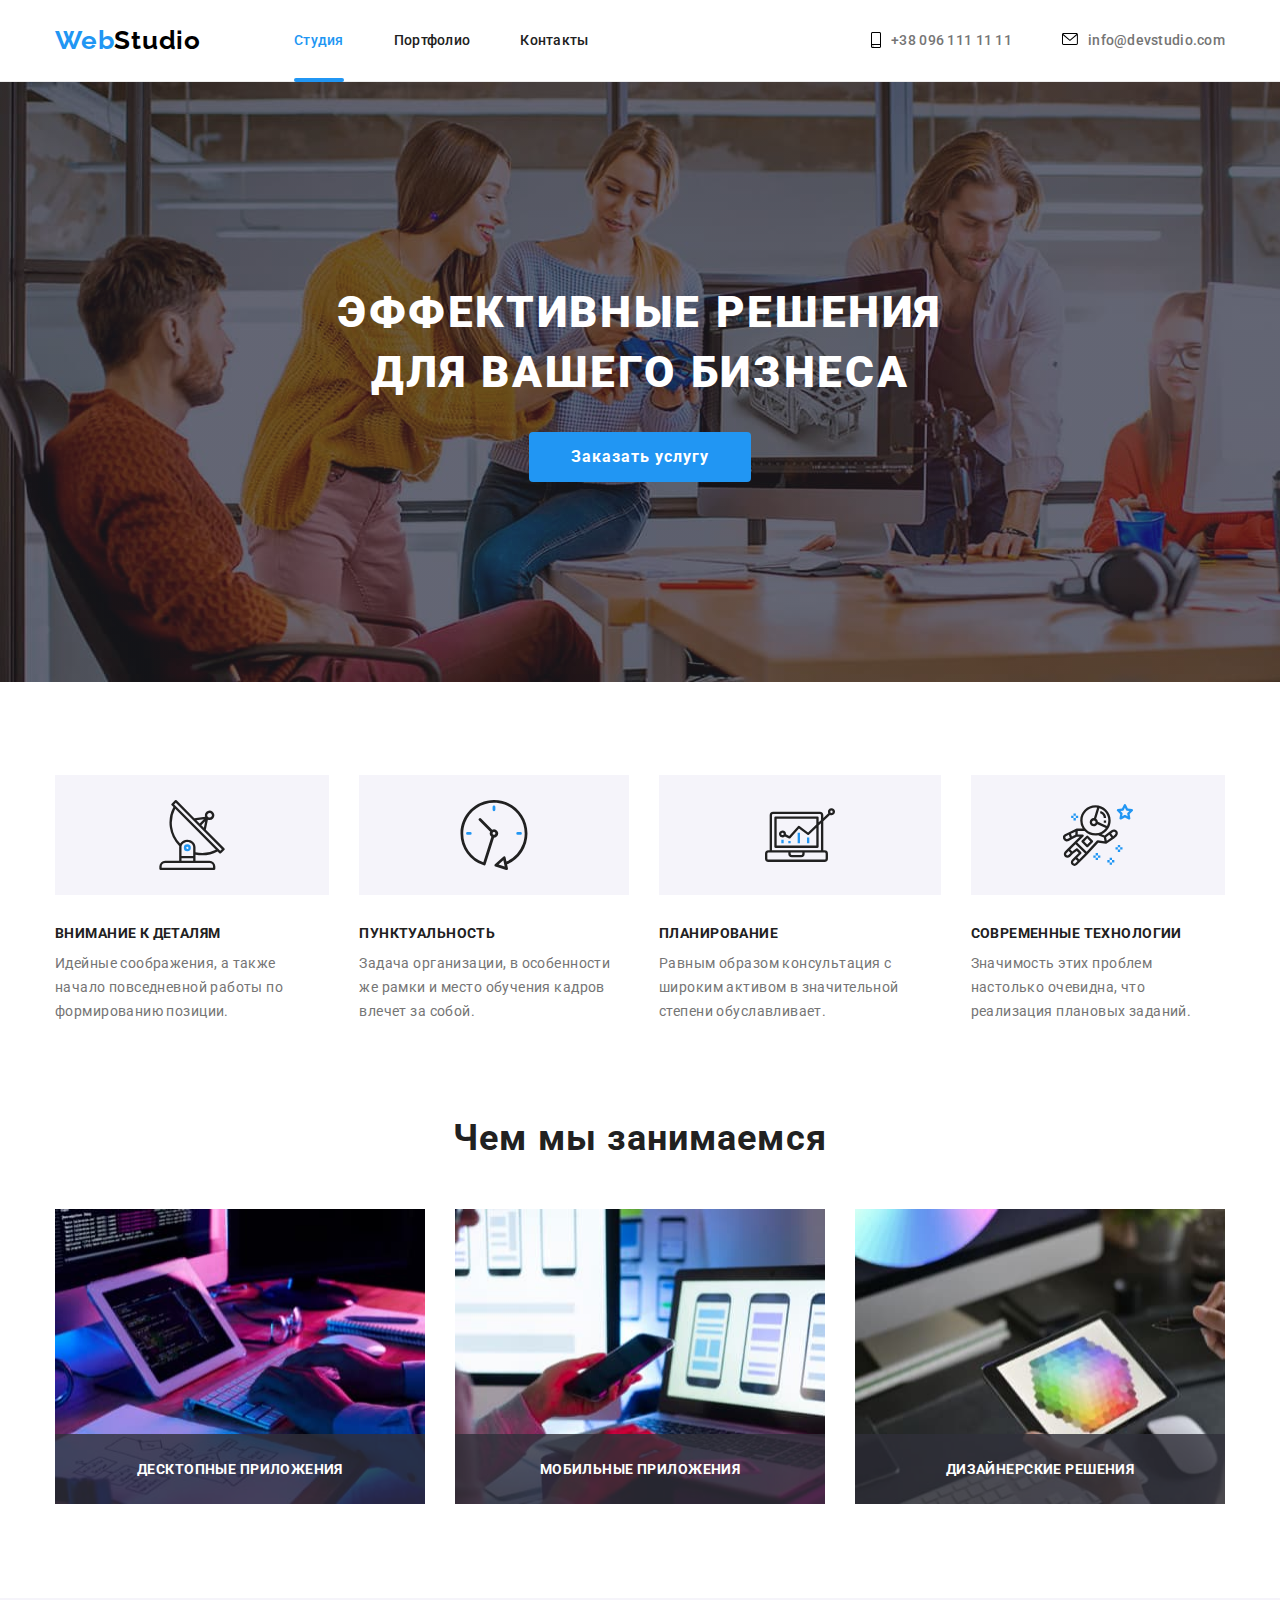
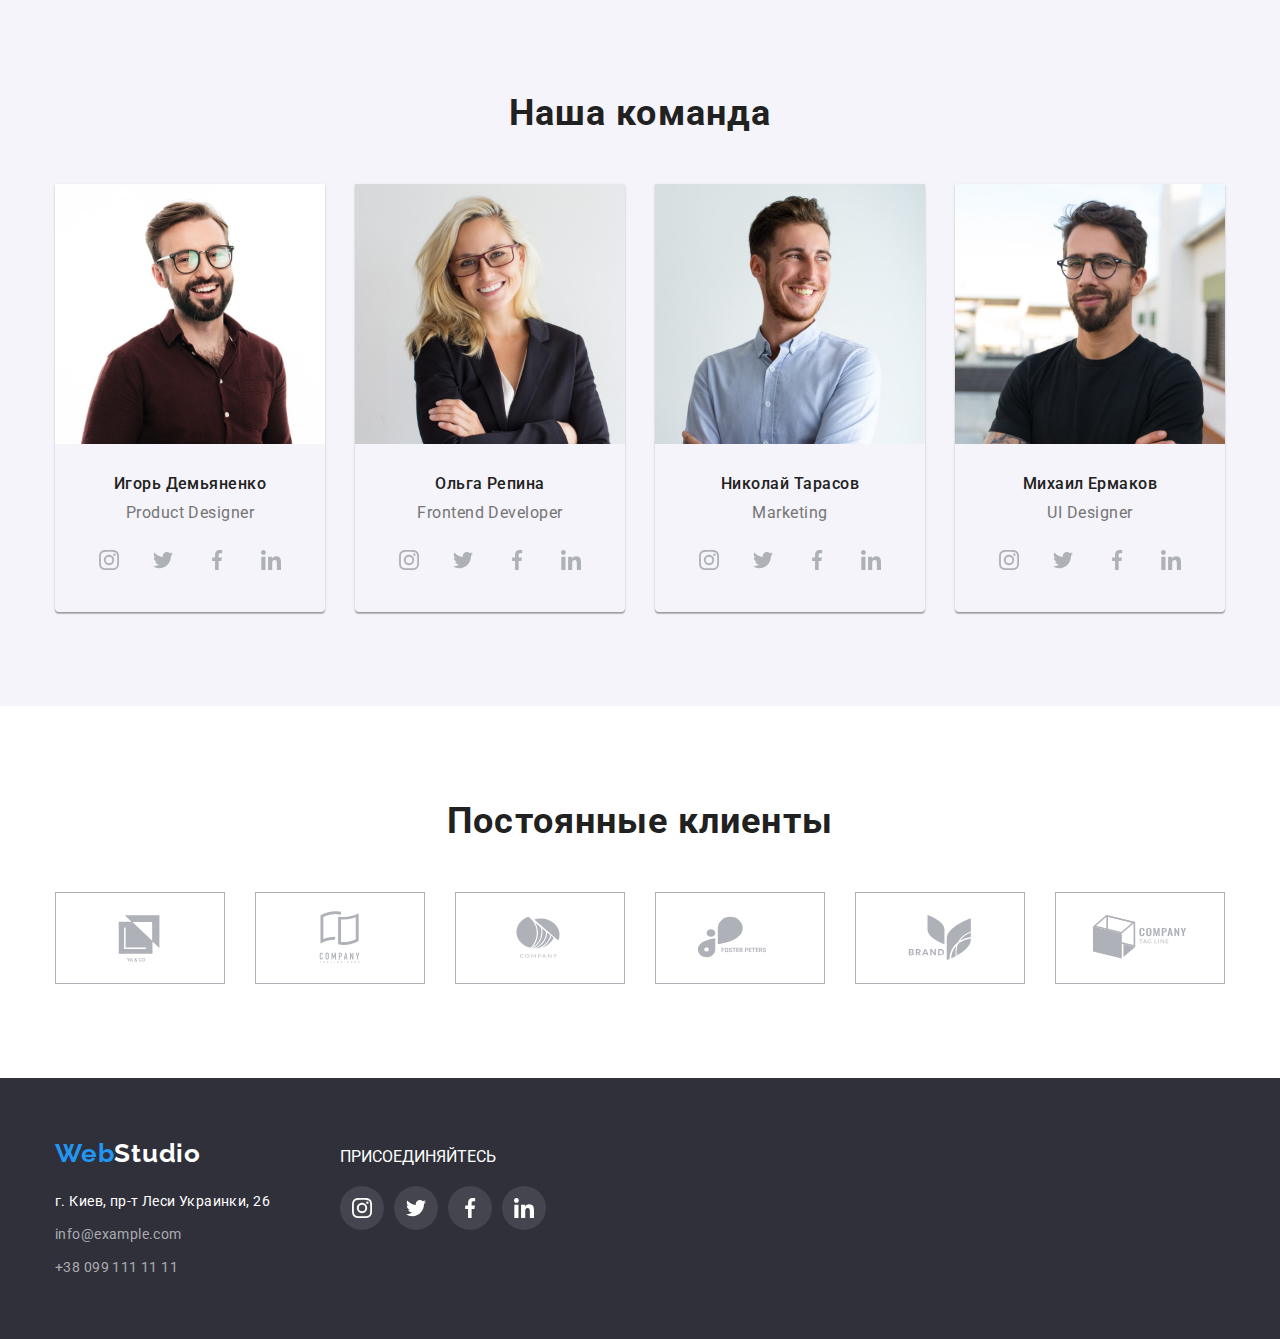
==== index.html @ 35a97fe6 "Initial commit" ====
<!DOCTYPE html>
<html lang="ru">

<head>
    <meta charset="UTF-8" />
    <meta http-equiv="X-UA-Compatible" content="IE=edge" />
    <meta name="viewport" content="width=device-width, initial-scale=1.0" />
    <title>Студия</title>
    <link rel="preconnect" href="https://fonts.googleapis.com">
    <link rel="preconnect" href="https://fonts.gstatic.com" crossorigin>
    <link
        href="https://fonts.googleapis.com/css2?family=Montserrat:wght@400;700&family=Raleway:wght@700&family=Roboto:wght@400;500;700;900&display=swap"
        rel="stylesheet">
    <link rel="stylesheet"
        href="https://cdnjs.cloudflare.com/ajax/libs/modern-normalize/1.1.0/modern-normalize.min.css">
    <link rel="stylesheet" href="./css/styles.css">
</head>

<body>



    <!-- Header section -->

    <header class="header">

        <div class="container header-container">

            <a href="/" class="logo link"> <span class="logo-web">Web</span>Studio </a>
            <nav class="main-nav">
                <ul class="navigation-list list">
                    <li class="navigation-item"><a class="navigation-link link navigation-link-current"
                            href="/">Студия</a>
                    </li>
                    <li class="navigation-item"><a class="navigation-link link" href="./portfolio.html">Портфолио</a>
                    </li>
                    <li class="navigation-item"><a class="navigation-link link" href="">Контакты</a></li>
                </ul>
            </nav>

            <ul class="connection list">
                <li class="connection-item"><a class="connection-link link" href="tel:+380961111111">
                        <svg class="icon-smartphone">
                            <use href="./images/icons.svg#icon-smartphone">

                            </use>
                        </svg>+38 096 111 11 11</a>

                <li class="connection-item"><a class="connection-link link" href="mailto:info@devstudio.com">
                        <svg class="icon-envelope">
                            <use href="./images/icons.svg#icon-envelope">

                            </use>
                        </svg>info@devstudio.com</a></li>
            </ul>

        </div>
    </header>


    <main>
        <!-- Hero section -->
        <section class="hero section">
            <h1 class="headline">Эффективные решения для вашего бизнеса</h1>
            <button class="hero-btn" type="button" data-modal-open>Заказать услугу</button>

        </section>

        <!-- Modal window-->
        <div class="backdrop is-hidden" data-modal>
            <div class="modal">
                <button class="modal-btn" data-modal-close>
                    <svg class="modal-btn-icon">
                        <use href="./images/icons.svg#icon-modal-close"></use>
                    </svg>
                </button>
            </div>
        </div>


        <!-- Criteria section -->

        <section class="criteria section">
            <div class="container">
                <h2 class="criteria-title">Критерии работы</h2>
                <ul class="criteria-list list">
                    <li class="criteria-item">
                        <div class="thumb">
                            <svg class="icon-antenna criteria-icon">
                                <use href="./images/icons.svg#icon-antenna"></use>
                            </svg>
                        </div>
                        <h3 class="criteria-item-title">Внимание к деталям</h3>
                        <p class="criteria-item-desk">
                            Идейные соображения, а также начало повседневной работы по
                            формированию позиции.
                        </p>
                    </li>
                    <li class="criteria-item">
                        <div class="thumb">
                            <svg class="icon-clock criteria-icon">
                                <use href="./images/icons.svg#icon-clock"></use>
                            </svg>
                        </div>
                        <h3 class="criteria-item-title">Пунктуальность</h3>
                        <p class="criteria-item-desk">
                            Задача организации, в особенности же рамки и место обучения кадров
                            влечет за собой.
                        </p>
                    </li>
                    <li class="criteria-item">
                        <div class="thumb">
                            <svg class="icon-diagram criteria-icon">
                                <use href="./images/icons.svg#icon-diagram"></use>
                            </svg>
                        </div>
                        <h3 class="criteria-item-title">Планирование</h3>
                        <p class="criteria-item-desk">
                            Равным образом консультация с широким активом в значительной
                            степени обуславливает.
                        </p>
                    </li>
                    <li class="criteria-item">
                        <div class="thumb">
                            <svg class="icon-astronaut criteria-icon">
                                <use href="./images/icons.svg#icon-astronaut"></use>
                            </svg>
                        </div>
                        <h3 class="criteria-item-title">Современные технологии</h3>
                        <p class="criteria-item-desk">
                            Значимость этих проблем настолько очевидна, что реализация
                            плановых заданий.
                        </p>
                    </li>
                </ul>
            </div>
        </section>


        <!-- WORK section -->
        <section class="work section">
            <div class="container">
                <h2 class="work-title subtitle">Чем мы занимаемся</h2>

                <ul class="work-list list">
                    <li class="work-item">
                        <img class="work-img img" src="images/box1.jpg" alt="пишет программный код на компьютере"
                            width="370" height="295" />
                        <div class="work-thumb">
                            <h3 class="work-item-title">Десктопные приложения</h3>
                        </div>
                    </li>
                    <li class="work-item">
                        <img class="work-img img" src="images/box2.jpg" alt="сверяет вид программы на смартфоне"
                            width="370" height="295" />
                        <div class="work-thumb">
                            <h3 class="work-item-title">Мобильные приложения</h3>
                        </div>

                    </li>
                    <li class="work-item">
                        <img class="work-img img" src="images/box3.jpg" alt="подбирает цвета на планшете" width="370"
                            height="295" />
                        <div class="work-thumb">
                            <h3 class="work-item-title">Дизайнерские решения</h3>
                        </div>

                    </li>
                </ul>
            </div>
        </section>

        <!-- TEAM section -->
        <section class="team section">
            <div class="container">
                <h2 class="team-title subtitle">Наша команда</h2>

                <ul class="team-list list">
                    <li class="team-item">
                        <img class="team-img img" src="images/person1.jpg" alt="Игорь Демьяненко. Продуктовый дизайнер"
                            width="270" height="260" />
                        <div class="team-text">
                            <h3 class="team-subtitle">Игорь Демьяненко</h3>
                            <p class="team-desk" lang="en">Product Designer</p>


                            <ul class="social-list">
                                <li class="instagram social-item">
                                    <a class="instagram-link social-link" href="">
                                        <svg class="instagram-icon team-social-icon social-icon">
                                            <use href="./images/icons.svg#icon-instagram"></use>
                                        </svg>
                                    </a>
                                </li>
                                <li class="twitter social-item">
                                    <a class="twitter-link social-link" href="">
                                        <svg class="twitter-icon team-social-icon social-icon">
                                            <use href="./images/icons.svg#icon-twitter"></use>
                                        </svg>
                                    </a>
                                </li>
                                <li class="facebook social-item">
                                    <a class="facebook-link social-link" href="">
                                        <svg class="facebook-icon team-social-icon social-icon">
                                            <use href="./images/icons.svg#icon-facebook"></use>
                                        </svg>
                                    </a>
                                </li>
                                <li class="linkedin social-item">
                                    <a class="linkedin-link social-link" href="">
                                        <svg class="linkedin-icon team-social-icon social-icon">
                                            <use href="./images/icons.svg#icon-linkedin"></use>
                                        </svg>
                                    </a>
                                </li>
                            </ul>
                        </div>

                    </li>
                    <li class="team-item">
                        <img class="team-img img" src="images/person2.jpg" alt="Ольга Репина. Фронтенд разработчик"
                            width="270" height="260" />
                        <div class="team-text">
                            <h3 class="team-subtitle">Ольга Репина</h3>
                            <p class="team-desk" lang="en">Frontend Developer</p>
                            <ul class="social-list">
                                <li class="instagram social-item">
                                    <a class="instagram-link social-link" href="">
                                        <svg class="instagram-icon team-social-icon social-icon">
                                            <use href="./images/icons.svg#icon-instagram"></use>
                                        </svg>
                                    </a>
                                </li>
                                <li class="twitter social-item">
                                    <a class="twitter-link social-link" href="">
                                        <svg class="twitter-icon team-social-icon social-icon">
                                            <use href="./images/icons.svg#icon-twitter"></use>
                                        </svg>
                                    </a>
                                </li>
                                <li class="facebook social-item">
                                    <a class="facebook-link social-link" href="">
                                        <svg class="facebook-icon team-social-icon social-icon">
                                            <use href="./images/icons.svg#icon-facebook"></use>
                                        </svg>
                                    </a>
                                </li>
                                <li class="linkedin social-item">
                                    <a class="linkedin-link social-link" href="">
                                        <svg class="linkedin-icon team-social-icon social-icon">
                                            <use href="./images/icons.svg#icon-linkedin"></use>
                                        </svg>
                                    </a>
                                </li>
                            </ul>
                        </div>
                    </li>
                    <li class="team-item">
                        <img class="team-img img" src="images/person3.jpg" alt="Николай Тарасов. Маркетинг" width="270"
                            height="260" />
                        <div class="team-text">
                            <h3 class="team-subtitle">Николай Тарасов</h3>
                            <p class="team-desk" lang="en">Marketing</p>
                            <ul class="social-list">
                                <li class="instagram social-item">
                                    <a class="instagram-link social-link" href="">
                                        <svg class="instagram-icon team-social-icon social-icon">
                                            <use href="./images/icons.svg#icon-instagram"></use>
                                        </svg>
                                    </a>
                                </li>
                                <li class="twitter social-item">
                                    <a class="twitter-link social-link" href="">
                                        <svg class="twitter-icon team-social-icon social-icon">
                                            <use href="./images/icons.svg#icon-twitter"></use>
                                        </svg>
                                    </a>
                                </li>
                                <li class="facebook social-item">
                                    <a class="facebook-link social-link" href="">
                                        <svg class="facebook-icon team-social-icon social-icon">
                                            <use href="./images/icons.svg#icon-facebook"></use>
                                        </svg>
                                    </a>
                                </li>
                                <li class="linkedin social-item">
                                    <a class="linkedin-link social-link" href="">
                                        <svg class="linkedin-icon team-social-icon social-icon">
                                            <use href="./images/icons.svg#icon-linkedin"></use>
                                        </svg>
                                    </a>
                                </li>
                            </ul>
                        </div>
                    </li>
                    <li class="team-item">
                        <img class="team-img img" src="images/person4.jpg" alt="Михаил Ермаков. UI дизайнер" width="270"
                            height="260" />
                        <div class="team-text">
                            <h3 class="team-subtitle">Михаил Ермаков</h3>
                            <p class="team-desk" lang="en">UI Designer</p>
                            <ul class="social-list">
                                <li class="instagram social-item">
                                    <a class="instagram-link social-link" href="">
                                        <svg class="instagram-icon team-social-icon social-icon">
                                            <use href="./images/icons.svg#icon-instagram"></use>
                                        </svg>
                                    </a>
                                </li>
                                <li class="twitter social-item">
                                    <a class="twitter-link social-link" href="">
                                        <svg class="twitter-icon team-social-icon social-icon">
                                            <use href="./images/icons.svg#icon-twitter"></use>
                                        </svg>
                                    </a>
                                </li>
                                <li class="facebook social-item">
                                    <a class="facebook-link social-link" href="">
                                        <svg class="facebook-icon team-social-icon social-icon">
                                            <use href="./images/icons.svg#icon-facebook"></use>
                                        </svg>
                                    </a>
                                </li>
                                <li class="linkedin social-item">
                                    <a class="linkedin-link social-link" href="">
                                        <svg class="linkedin-icon team-social-icon social-icon">
                                            <use href="./images/icons.svg#icon-linkedin"></use>
                                        </svg>
                                    </a>
                                </li>
                            </ul>
                        </div>
                    </li>
                </ul>
            </div>
        </section>

        <!-- Clients section-->

        <section class="section">
            <div class="container">
                <h2 class="subtitle">Постоянные клиенты</h2>

                <ul class="clients-list">
                    <li class="clients-item">
                        <a href="" class="client-link">
                            <svg class="clients-logo">
                                <use href="./images/icons.svg#icon-logo1"></use>
                            </svg>
                        </a>
                    </li>
                    <li class="clients-item">
                        <a href="" class="client-link">
                            <svg class="clients-logo">
                                <use href="./images/icons.svg#icon-logo2"></use>
                            </svg>
                        </a>
                    </li>
                    <li class="clients-item">
                        <a href="" class="client-link">
                            <svg class="clients-logo">
                                <use href="./images/icons.svg#icon-logo3"></use>
                            </svg>
                        </a>
                    </li>
                    <li class="clients-item">
                        <a href="" class="client-link">
                            <svg class="clients-logo">
                                <use href="./images/icons.svg#icon-logo4"></use>
                            </svg>
                        </a>
                    </li>
                    <li class="clients-item">
                        <a href="" class="client-link">
                            <svg class="clients-logo">
                                <use href="./images/icons.svg#icon-logo5"></use>
                            </svg>
                        </a>
                    </li>
                    <li class="clients-item">
                        <a href="" class="client-link">
                            <svg class="clients-logo">
                                <use href="./images/icons.svg#icon-logo6"></use>
                            </svg>
                        </a>
                    </li>
                </ul>
            </div>
        </section>


    </main>

    <!-- FOOTER section -->
    <footer class="footer">
        <div class="container footer-container">
            <div class="footer-box">
                <a class="footer-logo link" href=""> <span class="logo-web">Web</span>Studio </a>
                <address class="address">
                    <p class="footer-address"> г. Киев, пр-т Леси Украинки, 26</p>
                    <ul class="fotter-list list">
                        <li class="footer-item"><a class="footer-link link"
                                href="mailto:info@example.com">info@example.com</a>
                        </li>
                        <li class="footer-item"><a class="footer-link link" href="tel:+380991111111">+38 099 111 11
                                11</a>
                        </li>
                    </ul>


                </address>
            </div>

            <div class="footer-social-container">
                <p class="join">присоединяйтесь</p>
                <ul class="footer-social-list social-list">
                    <li class="instagram social-item">
                        <a class="instagram-link social-link footer-social-link" href="">
                            <svg class="instagram-icon footer-social-icon social-icon">
                                <use href="./images/icons.svg#icon-instagram"></use>
                            </svg>
                        </a>
                    </li>
                    <li class="twitter social-item">
                        <a class="twitter-link social-link footer-social-link" href="">
                            <svg class="twitter-icon footer-social-icon social-icon">
                                <use href="./images/icons.svg#icon-twitter"></use>
                            </svg>
                        </a>
                    </li>
                    <li class="facebook social-item">
                        <a class="facebook-link social-link footer-social-link" href="">
                            <svg class="facebook-icon footer-social-icon social-icon">
                                <use href="./images/icons.svg#icon-facebook"></use>
                            </svg>
                        </a>
                    </li>
                    <li class="linkedin social-item">
                        <a class="linkedin-link social-link footer-social-link" href="">
                            <svg class="linkedin-icon footer-social-icon social-icon">
                                <use href="./images/icons.svg#icon-linkedin"></use>
                            </svg>
                        </a>
                    </li>
                </ul>
            </div>
        </div>
    </footer>


    <script src="./js/modal.js"></script>
</body>

</html>
---- css/styles.css ----
:root {
    /* fonts */
    --main-font: 'Roboto', sans-serif;
    --secondary-font: 'Raleway', sans-serif;

    /* text colors */
    --main-txt-cl: #212121;
    --accent-txt-cl: #757575;
    --select-cl: #2196F3;
    --social-cl: #AFB1B8;

    /* bg colors */
    --light-bg-cl: #F5F4FA;
    --dark-dg-cl: #2F303A;

    /* others */

    --card-set-gap: 30px;
    --margin-subtitle-gap: 50px;
}


body {
    font-family: var(--main-font);
    color: var(--accent-txt-cl);
}

/* reset styles */

.list {
    list-style: none;
}

.link {
    text-decoration: none;
}

h1,
h2,
h3,
p,
ul {
    margin: 0;
    padding: 0;
}

/* base styles */



.container {
    width: 1200px;
    padding-left: 15px;
    padding-right: 15px;
    margin: 0 auto;

}

.header-container,
.navigation-list,
.connection {
    display: flex;
    align-items: center;
}

.section {
    padding-bottom: 94px;
    padding-top: 94px;
}

.filter-btn,
.portfolio-subtitle,
.navigation-link,
.criteria-item-title,
.subtitle,
.team-subtitle {
    color: var(--main-txt-cl);
}


.hero-btn,
.filter-btn:hover,
.filter-btn:focus {

    background-color: var(--select-cl);
    cursor: pointer;
    color: #FFFFFF;

}



.img {
    display: block;
}


/* Header section */
.header {
    border-bottom: 1px solid #ECECEC;
}

.logo {
    margin-right: 93px;
}

.logo,
.footer-logo {
    font-family: var(--secondary-font);
    font-weight: 700;
    font-size: 26px;
    line-height: 1.19;
    letter-spacing: 0.03em;
    color: #000000;

}


.main-nav {
    margin-right: auto;
}

.connection .connection-item:not(:last-child) {
    margin-right: 50px;
}

.navigation-list .navigation-item:not(:last-child) {
    margin-right: 50px;
}

.navigation-link,
.connection-link {
    display: block;
    padding-top: 32px;
    padding-bottom: 32px;

    font-weight: 500;
    font-size: 14px;
    line-height: 1.14;
    letter-spacing: 0.02em;

    transition: color 250ms cubic-bezier(0.4, 0, 0.2, 1),
        fill 250ms cubic-bezier(0.4, 0, 0.2, 1);
}

.connection-link,
.portfolio-desc {
    color: var(--accent-txt-cl);
}

.icon-smartphone {
    width: 10px;
    height: 16px;
    vertical-align: text-top;
    margin-right: 10px;
    fill: inherit;
}

.icon-envelope {
    width: 16px;
    height: 12px;
    margin-right: 10px;
    fill: inherit;
}





.logo-web,
.navigation-link-current,
.navigation-link:hover,
.navigation-link:focus,
.connection-link:hover,
.connection-link:focus,
.icon-envelope:hover {
    color: var(--select-cl);
    fill: var(--select-cl);
}

.navigation-link-current {
    position: relative;
}

.navigation-link-current::after {
    content: '';
    display: block;
    width: 100%;
    height: 4px;
    border-radius: 2px;
    background-color: var(--select-cl);


    position: absolute;
    bottom: -2px;
    left: 0;
}




/* Hero section */


.headline {
    width: 696px;
    margin-bottom: 30px;
    margin-left: auto;
    margin-right: auto;

    font-weight: 900;
    font-size: 44px;
    line-height: 60px;
    text-align: center;
    letter-spacing: 0.06em;
    text-transform: uppercase;
    color: #FFFFFF;

}

.hero {
    padding-top: 200px;
    padding-bottom: 200px;
    text-align: center;

    background-color: #C4C4C4;
    background-image: linear-gradient(to right, rgba(47, 48, 58, 0.4), rgba(47, 48, 58, 0.4)), url(../images/background/bg-hero.jpg);
    background-repeat: no-repeat;
    max-width: 1600px;
    margin-right: auto;
    margin-left: auto;
}


.footer {
    background-color: var(--dark-dg-cl);
}



.hero-btn {
    transition: background-color 250ms cubic-bezier(0.4, 0, 0.2, 1);

    background: #2196F3;
    border: none;
    border-radius: 4px;
    padding: 10px 42px;

    font-family: inherit;
    font-weight: 700;
    font-size: 16px;
    line-height: calc(30/16);
    text-align: center;
    letter-spacing: 0.06em;
}

.hero-btn:hover,
.hero-btn:focus {
    background: #188CE8;
}

/* Modal window*/

.backdrop {
    position: fixed;
    top: 0;
    left: 0;
    z-index: 1000;

    width: 100%;
    height: 100%;

    background-color: rgba(0, 0, 0, 0.2);

    transition: opacity 250ms cubic-bezier(0.4, 0, 0.2, 1),
        visibility 250ms cubic-bezier(0.4, 0, 0.2, 1);
}

.backdrop.is-hidden {
    opacity: 0;
    pointer-events: none;
    visibility: hidden;
}

.backdrop.is-hidden .modal {
    transform: translate(-50%, -50%) scale(0.3) rotate(360deg);

}

.modal {
    position: absolute;
    top: 50%;
    left: 50%;
    transform: translate(-50%, -50%) scale(1) rotate(0);
    transition: transform 300ms cubic-bezier(0.4, 0, 0.2, 1) 250ms;

    min-width: 528px;
    min-height: 581px;
    background: #FFFFFF;
    box-shadow: 0px 1px 3px rgba(0, 0, 0, 0.12), 0px 1px 1px rgba(0, 0, 0, 0.14), 0px 2px 1px rgba(0, 0, 0, 0.2);
    border-radius: 4px;


}

.modal-btn {
    position: absolute;
    top: 8px;
    right: 8px;

    display: flex;
    justify-content: center;
    align-items: center;

    width: 30px;
    height: 30px;
    border: 1px solid rgba(0, 0, 0, 0.1);
    border-radius: 50%;
    background-color: transparent;

    cursor: pointer;
}

.modal-btn-icon {
    width: 18px;
    height: 18px;
}

/* criteria section */

.criteria-list,
.team-list {
    display: flex;

}

.criteria-item {
    flex-basis: calc((100%-90px)/4);
}

.criteria-list>.criteria-item:not(:last-child),
.team-list .team-item:not(:last-child),
.work-list .work-item:not(:last-child) {
    margin-right: var(--card-set-gap);
}


.criteria-title {
    border: 0;
    height: 1px;
    margin: -1px;
    overflow: hidden;
    padding: 0;
    width: 1px;
}



.criteria-item-title,
.work-item-title {
    font-weight: 700;
    font-size: 14px;
    line-height: calc(16/14);
    letter-spacing: 0.03em;
    text-transform: uppercase;
}

.criteria-item-desk {
    margin-top: 10px;
    font-size: 14px;
    line-height: calc(24/14);
    letter-spacing: 0.03em;
}

.thumb {
    display: flex;
    align-items: center;
    justify-content: center;
    background-color: var(--light-bg-cl);
    height: 120px;
    margin-bottom: 30px;
}

.criteria-icon {

    width: 70px;
    height: 70px;
}


/* WORK section */
.work {
    padding-top: 0;
}

.subtitle {
    margin-bottom: var(--margin-subtitle-gap);

    font-weight: 700;
    font-size: 36px;
    line-height: calc(42/36);
    text-align: center;
    letter-spacing: 0.03em;
}

.work-list {
    display: flex;

}

.work-thumb {
    display: flex;
    justify-content: center;
    align-items: center;

    position: absolute;
    bottom: 0;
    left: 0;

    width: 100%;
    height: 70px;
    background-color: rgba(47, 48, 58, 0.8);
}

.work-item-title {
    color: #FFFFFF;

}

.work-item {
    position: relative;

    flex-basis: calc((100%-60)/3);

}


/* TEAM section */

.team {
    background-color: var(--light-bg-cl);
}


.team-item {
    box-shadow: 0px 1px 3px rgba(0, 0, 0, 0.12), 0px 1px 1px rgba(0, 0, 0, 0.14), 0px 2px 1px rgba(0, 0, 0, 0.2);
    border-radius: 0px 0px 4px 4px;

}

.team-text {
    padding-top: 30px;
    padding-bottom: 30px;
}

.team-subtitle {
    margin-bottom: 10px;

    font-weight: 500;
    font-size: 16px;
    line-height: calc(19/16);
    text-align: center;
    letter-spacing: 0.03em;

}

.team-desk {

    margin-bottom: 16px;
}


.team-desk,
.portfolio-desc {
    line-height: calc(19/16);
    text-align: center;
    letter-spacing: 0.03em;
}

.social-list {
    list-style: none;
    display: flex;
    gap: 10px;
    justify-content: center;

}

.social-item {
    height: 44px;
    width: 44px;


}


.social-link {
    display: flex;
    height: 100%;
    width: 100%;
    border-radius: 50%;
    justify-content: center;
    align-items: center;


    transition: background-color 250ms cubic-bezier(0.4, 0, 0.2, 1);


}



.social-icon {
    width: 20px;
    height: 20px;
    fill: var(--social-cl);

    transition: fill 250ms cubic-bezier(0.4, 0, 0.2, 1);


}

.social-link:hover .team-social-icon,
.social-link:focus .team-social-icon {
    fill: #FFFFFF;
}

.social-link:hover,
.social-link:focus {
    background-color: var(--select-cl);
}


/* Clients */

.clients-list {
    display: flex;
    gap: var(--card-set-gap);

    list-style: none;
}

.clients-item {
    width: 170px;
    height: 92px;


}



.client-link {
    display: flex;
    align-items: center;
    justify-content: center;
    width: 100%;
    height: 100%;
    border: 1px solid var(--social-cl);

    transition: border 250ms cubic-bezier(0.4, 0, 0.2, 1);
}

.clients-logo {
    width: 106px;
    height: 60px;
    fill: var(--social-cl);

    transition: fill 250ms cubic-bezier(0.4, 0, 0.2, 1);
}

.client-link:hover .clients-logo,
.client-link:focus .clients-logo {
    fill: var(--select-cl);

}

.client-link:hover,
.client-link:focus {
    border: 1px solid var(--select-cl);
}



/* Footer */

.footer {
    padding-top: 60px;
    padding-bottom: 60px;
}

.footer-box {
    display: block;
    margin-right: 70px;
}

.footer-logo,
.footer-address,
.footer-link:hover,
.footer-link:focus {
    color: #FFFFFF;
}

.footer-container {
    display: flex;
    align-items: baseline;

}

.address,
.footer-link {
    font-style: normal;
    font-size: 14px;
    line-height: calc(24/14);
    letter-spacing: 0.03em;
}

.footer-link {
    color: rgba(255, 255, 255, 0.6);
    transition: color 250ms cubic-bezier(0.4, 0, 0.2, 1);
    ;
}

.address {
    margin-top: 20px;
}

.fotter-list,
.footer-item:last-child {
    margin-top: 9px;
}


.join {
    text-transform: uppercase;
    color: rgba(255, 255, 255, 1);
}

.footer-social-list {
    margin: 0px;
    margin-top: 20px;
}

.footer-social-icon {
    fill: #FFFFFF;
}

.footer-social-link {
    background-color: rgba(255, 255, 255, 0.1);
}


/*  PORTFOLIO PAGE */

.filter-list {
    display: flex;
    justify-content: center;
    margin-bottom: 50px;
}

.filter-btn {
    padding: 6px 22px;

    font-family: inherit;
    font-style: normal;
    font-weight: 500;
    font-size: 16px;
    line-height: calc(26/16);
    text-align: center;
    letter-spacing: 0.03em;
    background-color: var(--light-bg-cl);
    border-style: none;
    border-radius: 4px;
    transition: background-color 250ms cubic-bezier(0.4, 0, 0.2, 1),
        box-shadow 250ms cubic-bezier(0.4, 0, 0.2, 1),
        color 250ms cubic-bezier(0.4, 0, 0.2, 1);
}

.filter-btn:hover,
.filter-btn:focus {
    box-shadow: 0px 3px 1px rgba(0, 0, 0, 0.1), 0px 1px 2px rgba(0, 0, 0, 0.08), 0px 2px 2px rgba(0, 0, 0, 0.12);
}

.filter-list .filter-item:not(:last-child) {
    margin-right: 8px;
}

.porfolio-list {


    /*   margin-top: calc(-1 * var(--card-set-gap));
    margin-left: calc(-1 * var(--card-set-gap)); */

    display: flex;
    flex-wrap: wrap;
    gap: var(--card-set-gap);

}

.portfolio-item {
    flex-basis: calc(100% / 3 - var(--card-set-gap));

    /*  margin-top: var(--card-set-gap);
    margin-left: var(--card-set-gap); */
}

.portfolio-link {
    transition: box-shadow 250ms cubic-bezier(0.4, 0, 0.2, 1);
}

.portfolio-link:hover,
.portfolio-link:focus {
    display: block;
    box-shadow: 0px 1px 1px rgba(0, 0, 0, 0.12), 0px 4px 4px rgba(0, 0, 0, 0.06), 1px 4px 6px rgba(0, 0, 0, 0.16);
}

.portfolio-subtitle {
    font-weight: 700;
    font-size: 18px;
    line-height: calc(36/18);
    letter-spacing: 0.06em;
}

.portfolio-desc {
    line-height: calc(30/16);
    text-align: left;
}

.portfolio-content {
    padding: 20px 24px;
    border: 1px solid #EEEEEE;
    border-top: none;
}

.portfolio-list-thumb {
    position: relative;
    overflow: hidden;

}

.overlay {
    position: absolute;
    top: 0;
    bottom: 0;

    padding: 63px 24px;
    background-color: rgba(33, 150, 243, 0.9);

    transform: translateY(100%);
    transition: transform 250ms cubic-bezier(0.4, 0, 0.2, 1);

}

.portfolio-link:hover .overlay,
.portfolio-link:focus .overlay {
    transform: translateY(0);
}

.porfolio-overlay-text {
    font-size: 18px;
    line-height: calc(28/18);
    letter-spacing: 0.03em;

    color: #FFFFFF;
}
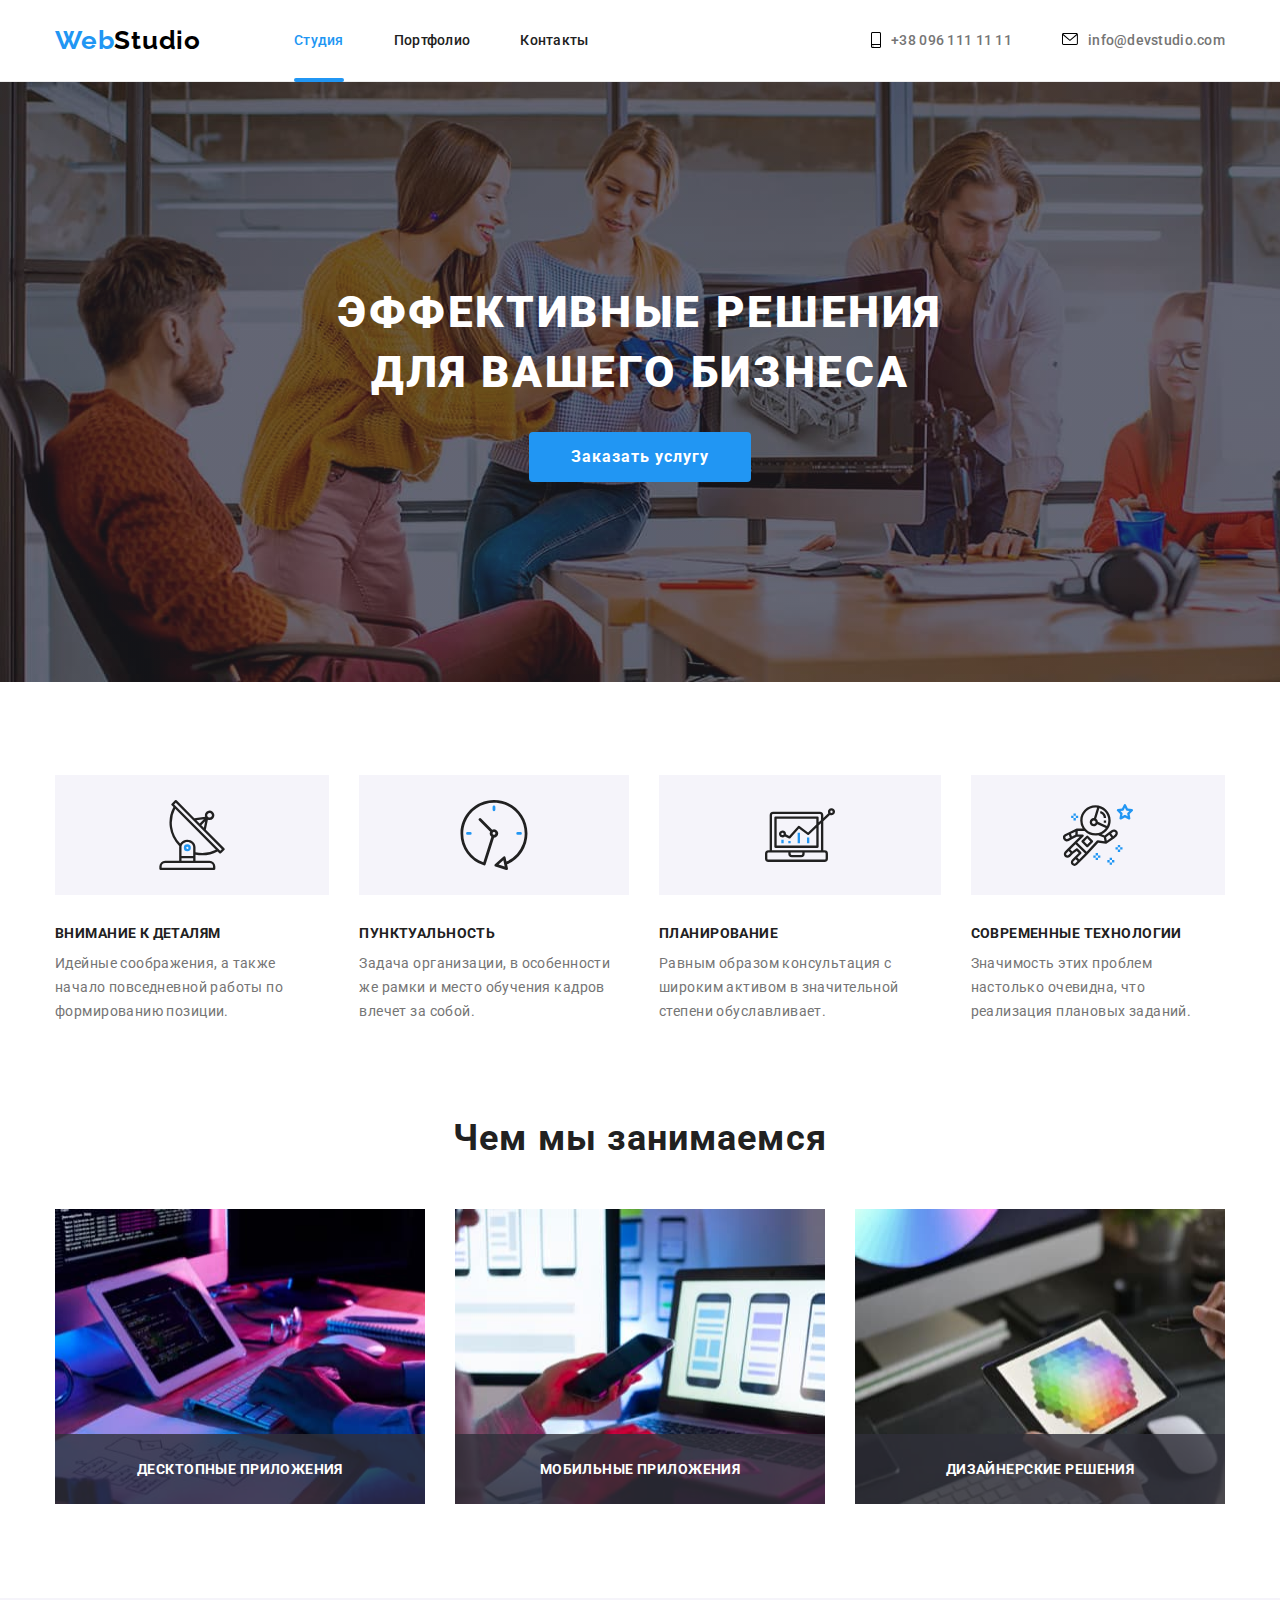
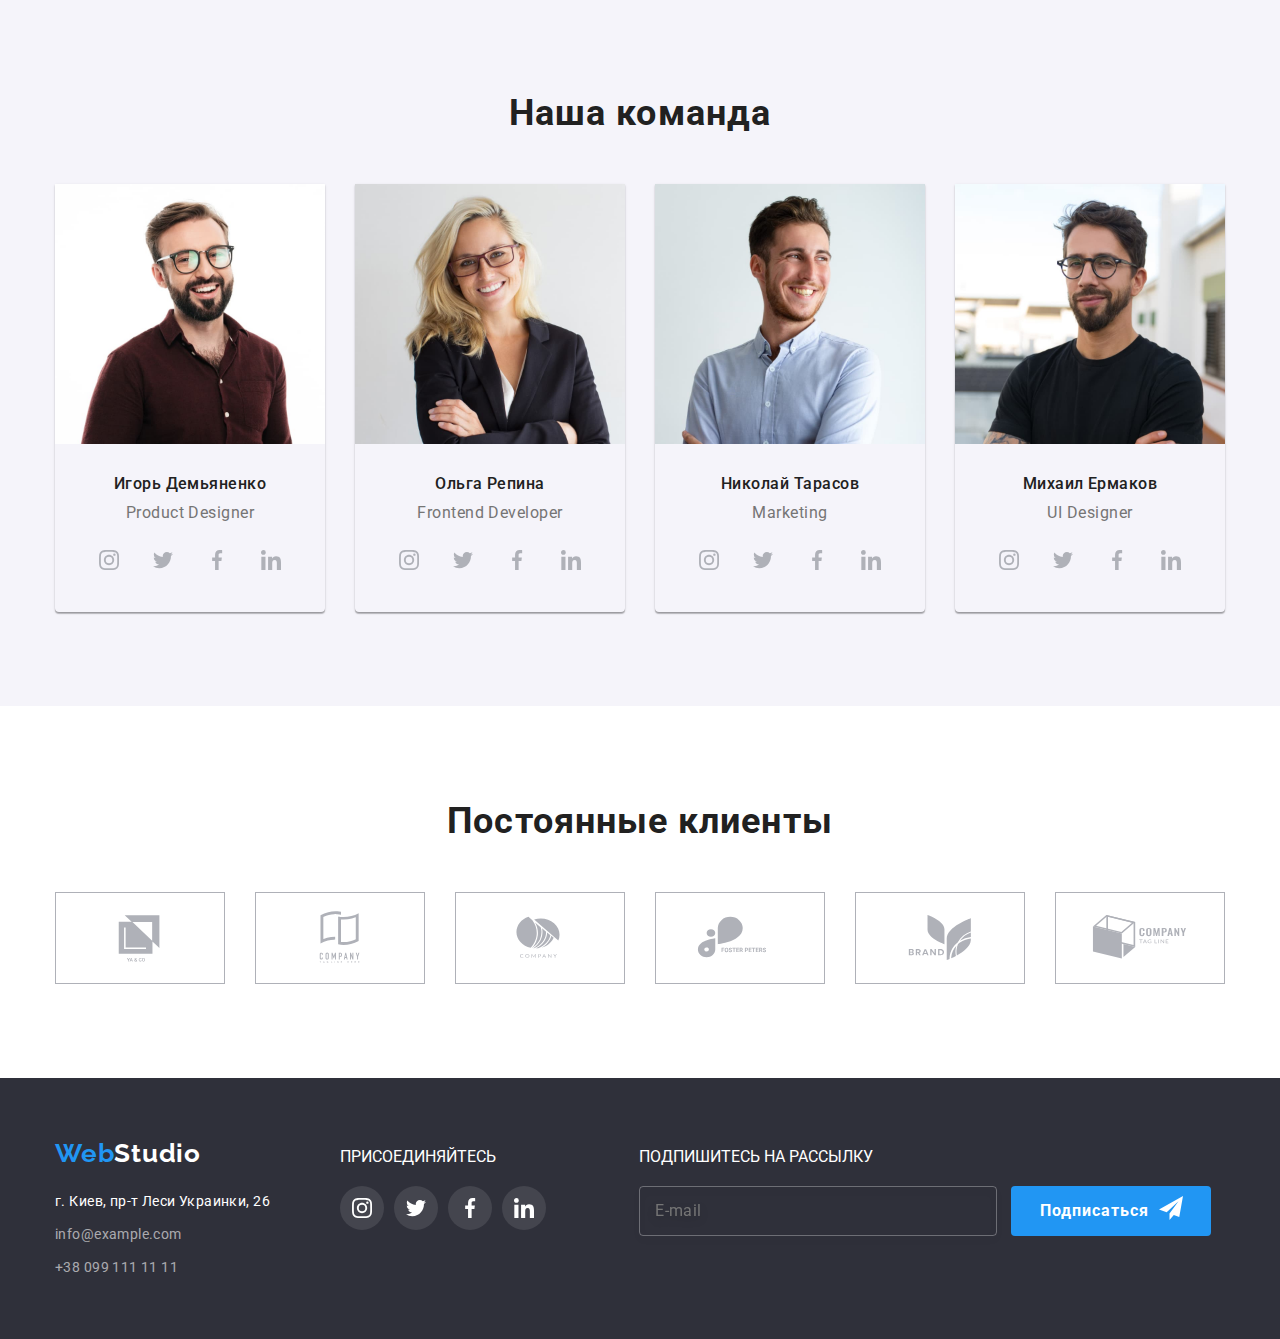
==== commit 8815970f: "form" ====
--- a/index.html
+++ b/index.html
@@ -74,6 +74,53 @@
                         <use href="./images/icons.svg#icon-modal-close"></use>
                     </svg>
                 </button>
+
+                <p class="modal-desc">Оставьте свои данные, мы вам перезвоним</p>
+                <form class="modal-form">
+                    <label class="modal-label">
+                        Имя
+                        <input type="text" name="username" class="form-input">
+                        <span class="modal-form-tumb">
+                            <svg class="modal-form-icon">
+                                <use href="./images/icons.svg#icon-person"></use>
+                            </svg>
+                        </span>
+                    </label>
+                    <label class="phone modal-label">
+                        Телефон
+                        <input type="tel" name="phone-number" class="form-input">
+                        <span class="modal-form-tumb">
+                            <svg class="modal-form-icon">
+                                <use href="./images/icons.svg#icon-phone"></use>
+                            </svg>
+                        </span>
+                    </label>
+
+                    <label class="modal-label">
+                        Почта
+                        <input type="email" name="mail" class="form-input">
+                        <span class="modal-form-tumb">
+                            <svg class="modal-form-icon">
+                                <use href="./images/icons.svg#icon-email"></use>
+                            </svg>
+                        </span>
+                    </label>
+
+                    <label class="modal-label">
+                        Комментарий
+                        <textarea name="comment" class="form-input modal-area" placeholder="Введите текст"></textarea>
+                    </label>
+                    <label class="modal-label modal-label-agreement">
+                        <input type="checkbox" class="modal-agreement" name="agreement" value="agree">
+                        <span class="checkbox-icon">
+                            <svg class="icon-check">
+                                <use href="./images/icons.svg#icon-check"></use>
+                            </svg>
+                        </span>
+                        Соглашаюсь с рассылкой и принимаю <a href="" class="modal-agreement-link">Условия договора</a>
+                    </label>
+                    <button type="submit" class="modal-form-btn">Отправить</button>
+                </form>
             </div>
         </div>
 
@@ -443,6 +490,21 @@
                         </a>
                     </li>
                 </ul>
+
+            </div>
+            <div class="footer-form">
+                <form>
+                    <label class="join footer-form-label">
+                        Подпишитесь на рассылку</label>
+                    <input type="email" name="email" class="footer-email" placeholder="E-mail" />
+                    <button type="submit" class="footer-form-btn">Подписаться
+                        <span>
+                            <svg class="footer-btn-icon">
+                                <use href="./images/icons.svg#icon-send"></use>
+                            </svg>
+                        </span>
+                    </button>
+                </form>
             </div>
         </div>
     </footer>
--- a/css/styles.css
+++ b/css/styles.css
@@ -79,6 +79,8 @@
 
 
 .hero-btn,
+.modal-form-btn,
+.footer-form-btn,
 .filter-btn:hover,
 .filter-btn:focus {
 
@@ -238,10 +240,12 @@
 
 
 
-.hero-btn {
+.hero-btn,
+.modal-form-btn,
+.footer-form-btn {
     transition: background-color 250ms cubic-bezier(0.4, 0, 0.2, 1);
 
-    background: #2196F3;
+    background-color: #2196F3;
     border: none;
     border-radius: 4px;
     padding: 10px 42px;
@@ -255,8 +259,12 @@
 }
 
 .hero-btn:hover,
-.hero-btn:focus {
-    background: #188CE8;
+.hero-btn:focus,
+.modal-form-btn:hover,
+.modal-form-btn:focus,
+.footer-form-btn:hover,
+.footer-form-btn:focus {
+    background-color: #188CE8;
 }
 
 /* Modal window*/
@@ -294,12 +302,13 @@
     transform: translate(-50%, -50%) scale(1) rotate(0);
     transition: transform 300ms cubic-bezier(0.4, 0, 0.2, 1) 250ms;
 
-    min-width: 528px;
-    min-height: 581px;
+    width: 528px;
+    height: 581px;
     background: #FFFFFF;
     box-shadow: 0px 1px 3px rgba(0, 0, 0, 0.12), 0px 1px 1px rgba(0, 0, 0, 0.14), 0px 2px 1px rgba(0, 0, 0, 0.2);
     border-radius: 4px;
 
+    padding: 40px 39px 40px 41px;
 
 }
 
@@ -324,6 +333,129 @@
 .modal-btn-icon {
     width: 18px;
     height: 18px;
+}
+
+.modal-btn:hover .modal-btn-icon,
+.modal-btn:focus .modal-btn-icon {
+    fill: var(--select-cl);
+}
+
+.modal-desc {
+    font-weight: 700;
+    font-size: 20px;
+    line-height: calc(23/20);
+    letter-spacing: 0.03em;
+
+    color: var(--main-txt-cl);
+    padding-bottom: 12px;
+}
+
+.modal-label {
+    position: relative;
+
+    display: inline-block;
+    margin-bottom: 10px;
+
+    font-size: 12px;
+    line-height: calc(14/12);
+    letter-spacing: 0.01em;
+
+    color: var(--accent-txt-cl);
+}
+
+
+.form-input {
+    display: block;
+    min-width: 448px;
+
+    padding: 11px 12px 11px 42px;
+    border-radius: 4px;
+    border: 1px solid rgba(33, 33, 33, 0.2);
+
+    transition: border-color 250ms cubic-bezier(0.4, 0, 0.2, 1);
+
+
+}
+
+.form-input:hover,
+.form-input:focus,
+.form-input:hover+.modal-form-tumb>.modal-form-icon,
+.form-input:focus+.modal-form-tumb>.modal-form-icon {
+    cursor: pointer;
+    border-color: var(--select-cl);
+    fill: var(--select-cl);
+
+}
+
+.modal-form-tumb {
+    position: absolute;
+    top: 50%;
+    left: 12px;
+    pointer-events: none;
+}
+
+.modal-form-icon {
+    width: 18px;
+    height: 18px;
+
+    fill: var(--main-txt-cl);
+    transition: fill 250ms cubic-bezier(0.4, 0, 0.2, 1);
+}
+
+.modal-area {
+    height: 138px;
+
+    padding: 12px 16px;
+    margin-bottom: 20px;
+
+
+}
+
+.modal-label-agreement {
+    margin-bottom: 30px;
+
+    font-size: 14px;
+    line-height: calc(24/14);
+    letter-spacing: 0.03em;
+
+    color: var(--accent-txt-cl);
+}
+
+.modal-agreement-link {
+    color: var(--select-cl);
+}
+
+.modal-form {
+    display: flex;
+    flex-direction: column;
+    align-items: center;
+}
+
+.modal-agreement {
+
+    -webkit-appearance: none;
+    -moz-appearance: none;
+    appearance: none;
+
+
+}
+
+
+.icon-check {
+    width: 16px;
+    height: 15px;
+
+    fill: #FFFFFF;
+    border: 1px solid var(--main-txt-cl);
+    border-radius: 2px;
+    transition: border 250ms cubic-bezier(0.4, 0, 0.2, 1),
+        background-color 250ms cubic-bezier(0.4, 0, 0.2, 1);
+    ;
+}
+
+.modal-agreement:checked+.checkbox-icon>.icon-check {
+    background-color: var(--select-cl);
+    border: none;
 }
 
 /* criteria section */
@@ -628,15 +760,18 @@
     margin-top: 9px;
 }
 
+.footer-social-container {
+    margin-right: 93px;
+}
 
 .join {
     text-transform: uppercase;
     color: rgba(255, 255, 255, 1);
+    margin-bottom: 20px;
 }
 
 .footer-social-list {
     margin: 0px;
-    margin-top: 20px;
 }
 
 .footer-social-icon {
@@ -647,6 +782,50 @@
     background-color: rgba(255, 255, 255, 0.1);
 }
 
+.footer-form-label {
+    display: block;
+
+
+}
+
+.footer-email {
+    display: inline-block;
+    padding: 14px 15px;
+    margin-right: 10px;
+
+
+    min-width: 358px;
+    box-sizing: border-box;
+    border: 1px solid rgba(255, 255, 255, 0.3);
+    filter: drop-shadow(0px 4px 4px rgba(0, 0, 0, 0.15));
+    border-radius: 4px;
+    background-color: transparent;
+
+    line-height: calc(20/16);
+    letter-spacing: 0.03em;
+
+}
+
+.footer-form-btn {
+    position: relative;
+
+    min-width: 200px;
+    padding-left: 29px;
+    padding-right: 28px;
+
+    text-align: left;
+
+}
+
+.footer-btn-icon {
+    position: absolute;
+    top: 10px;
+    right: 28px;
+
+    width: 24px;
+    height: 24px;
+    fill: #FFFFFF;
+}
 
 /*  PORTFOLIO PAGE */
 
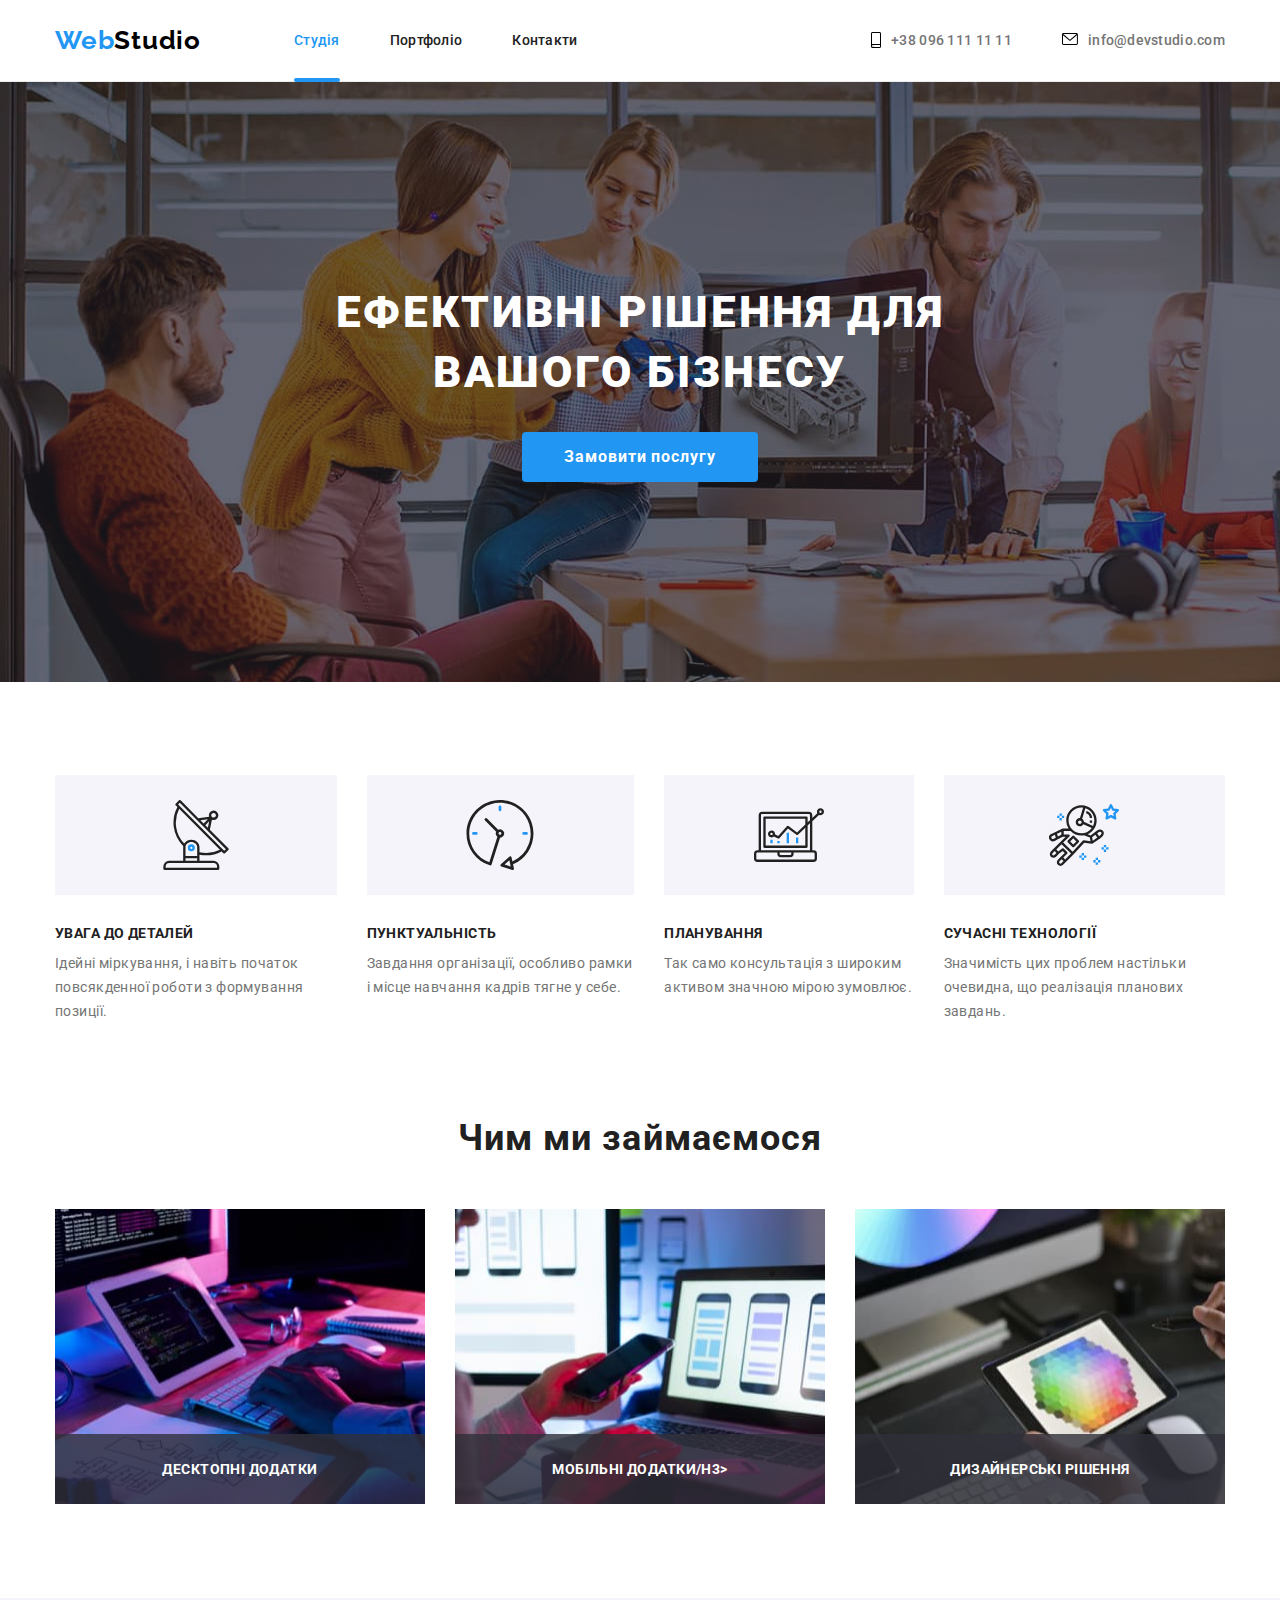
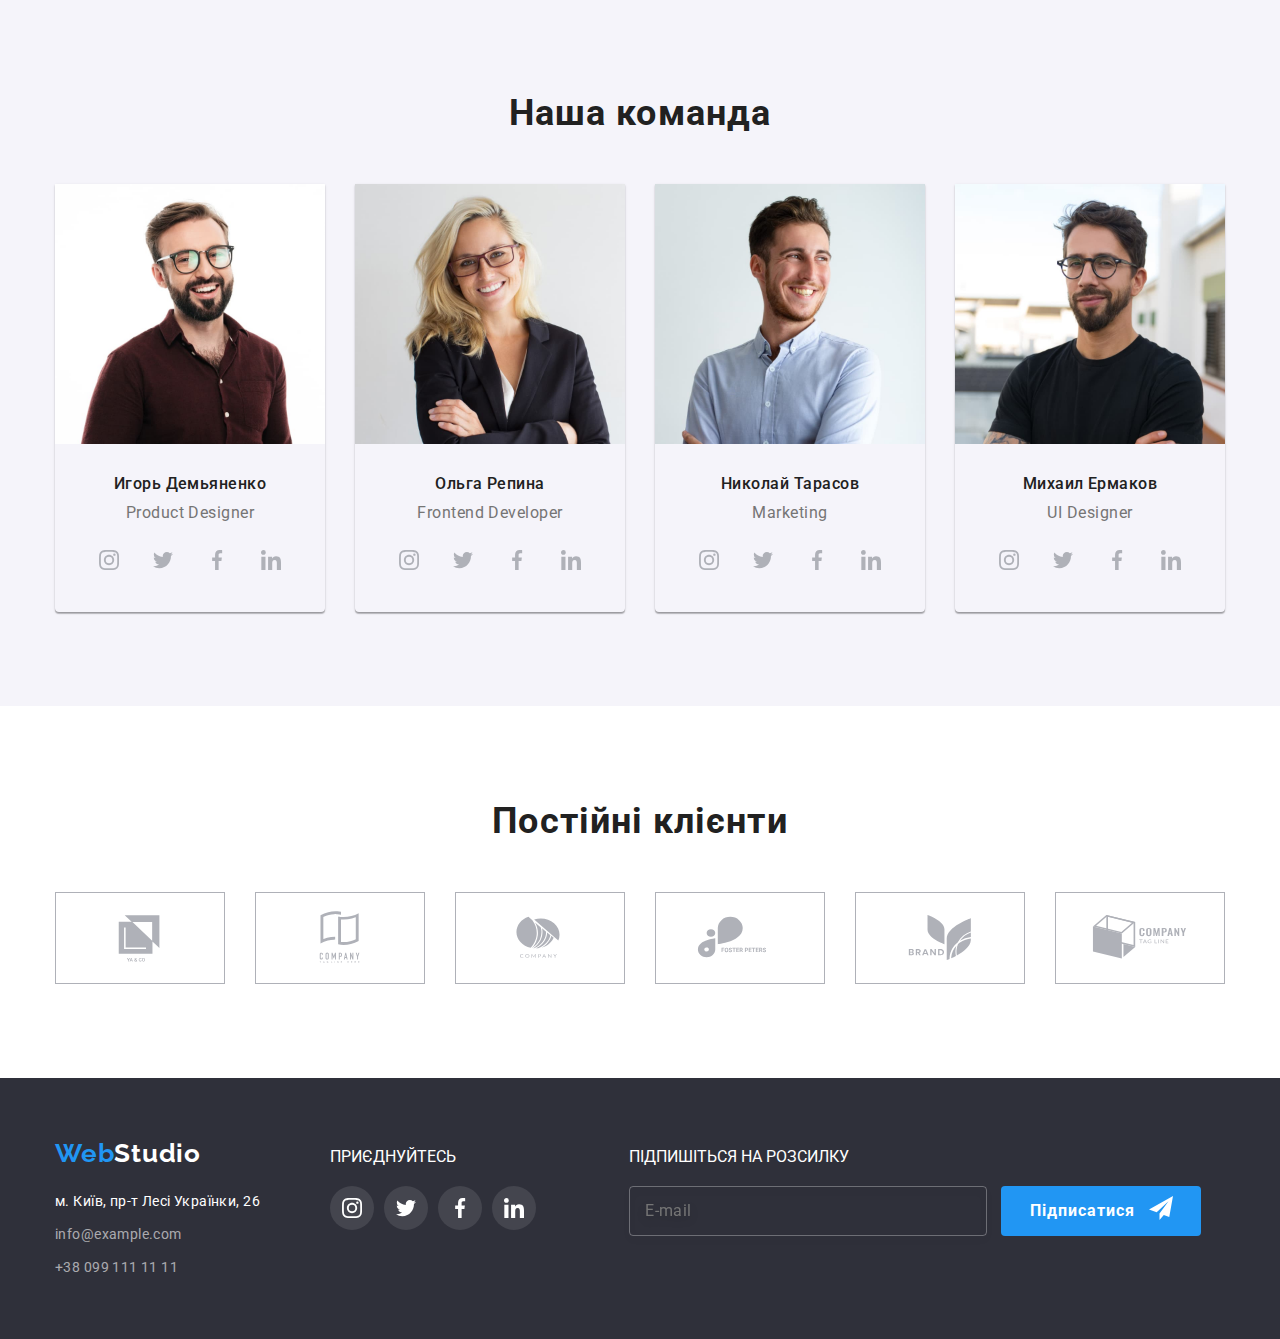
==== commit 5851a7c1: "ukr" ====
--- a/index.html
+++ b/index.html
@@ -1,11 +1,11 @@
 <!DOCTYPE html>
-<html lang="ru">
+<html lang="uk">
 
 <head>
     <meta charset="UTF-8" />
     <meta http-equiv="X-UA-Compatible" content="IE=edge" />
     <meta name="viewport" content="width=device-width, initial-scale=1.0" />
-    <title>Студия</title>
+    <title>Студія</title>
     <link rel="preconnect" href="https://fonts.googleapis.com">
     <link rel="preconnect" href="https://fonts.gstatic.com" crossorigin>
     <link
@@ -30,11 +30,11 @@
             <nav class="main-nav">
                 <ul class="navigation-list list">
                     <li class="navigation-item"><a class="navigation-link link navigation-link-current"
-                            href="/">Студия</a>
-                    </li>
-                    <li class="navigation-item"><a class="navigation-link link" href="./portfolio.html">Портфолио</a>
-                    </li>
-                    <li class="navigation-item"><a class="navigation-link link" href="">Контакты</a></li>
+                            href="/">Студія</a>
+                    </li>
+                    <li class="navigation-item"><a class="navigation-link link" href="./portfolio.html">Портфоліо</a>
+                    </li>
+                    <li class="navigation-item"><a class="navigation-link link" href="">Контакти</a></li>
                 </ul>
             </nav>
 
@@ -61,8 +61,8 @@
     <main>
         <!-- Hero section -->
         <section class="hero section">
-            <h1 class="headline">Эффективные решения для вашего бизнеса</h1>
-            <button class="hero-btn" type="button" data-modal-open>Заказать услугу</button>
+            <h1 class="headline">Ефективні рішення для вашого бізнесу</h1>
+            <button class="hero-btn" type="button" data-modal-open>Замовити послугу</button>
 
         </section>
 
@@ -75,40 +75,34 @@
                     </svg>
                 </button>
 
-                <p class="modal-desc">Оставьте свои данные, мы вам перезвоним</p>
+                <p class="modal-desc">Залиште свої дані, ми вам передзвонимо</p>
                 <form class="modal-form">
                     <label class="modal-label">
-                        Имя
+                        Ім'я
                         <input type="text" name="username" class="form-input">
-                        <span class="modal-form-tumb">
-                            <svg class="modal-form-icon">
-                                <use href="./images/icons.svg#icon-person"></use>
-                            </svg>
-                        </span>
+                        <svg class="modal-form-icon">
+                            <use href="./images/icons.svg#icon-person"></use>
+                        </svg>
                     </label>
                     <label class="phone modal-label">
                         Телефон
                         <input type="tel" name="phone-number" class="form-input">
-                        <span class="modal-form-tumb">
-                            <svg class="modal-form-icon">
-                                <use href="./images/icons.svg#icon-phone"></use>
-                            </svg>
-                        </span>
+                        <svg class="modal-form-icon">
+                            <use href="./images/icons.svg#icon-phone"></use>
+                        </svg>
                     </label>
 
                     <label class="modal-label">
-                        Почта
+                        Пошта
                         <input type="email" name="mail" class="form-input">
-                        <span class="modal-form-tumb">
-                            <svg class="modal-form-icon">
-                                <use href="./images/icons.svg#icon-email"></use>
-                            </svg>
-                        </span>
+                        <svg class="modal-form-icon">
+                            <use href="./images/icons.svg#icon-email"></use>
+                        </svg>
                     </label>
 
                     <label class="modal-label">
-                        Комментарий
-                        <textarea name="comment" class="form-input modal-area" placeholder="Введите текст"></textarea>
+                        Коментар
+                        <textarea name="comment" class="form-input modal-area" placeholder="Введіть текст"></textarea>
                     </label>
                     <label class="modal-label modal-label-agreement">
                         <input type="checkbox" class="modal-agreement" name="agreement" value="agree">
@@ -117,9 +111,9 @@
                                 <use href="./images/icons.svg#icon-check"></use>
                             </svg>
                         </span>
-                        Соглашаюсь с рассылкой и принимаю <a href="" class="modal-agreement-link">Условия договора</a>
+                        Погоджуюся з розсилкою та приймаю <a href="" class="modal-agreement-link">Умови договору</a>
                     </label>
-                    <button type="submit" class="modal-form-btn">Отправить</button>
+                    <button type="submit" class="modal-form-btn">Відправити</button>
                 </form>
             </div>
         </div>
@@ -129,7 +123,7 @@
 
         <section class="criteria section">
             <div class="container">
-                <h2 class="criteria-title">Критерии работы</h2>
+                <h2 class="criteria-title">Критерії роботи</h2>
                 <ul class="criteria-list list">
                     <li class="criteria-item">
                         <div class="thumb">
@@ -137,10 +131,9 @@
                                 <use href="./images/icons.svg#icon-antenna"></use>
                             </svg>
                         </div>
-                        <h3 class="criteria-item-title">Внимание к деталям</h3>
+                        <h3 class="criteria-item-title">УВАГА ДО ДЕТАЛЕЙ</h3>
                         <p class="criteria-item-desk">
-                            Идейные соображения, а также начало повседневной работы по
-                            формированию позиции.
+                            Ідейні міркування, і навіть початок повсякденної роботи з формування позиції.
                         </p>
                     </li>
                     <li class="criteria-item">
@@ -149,10 +142,9 @@
                                 <use href="./images/icons.svg#icon-clock"></use>
                             </svg>
                         </div>
-                        <h3 class="criteria-item-title">Пунктуальность</h3>
+                        <h3 class="criteria-item-title">ПУНКТУАЛЬНІСТЬ</h3>
                         <p class="criteria-item-desk">
-                            Задача организации, в особенности же рамки и место обучения кадров
-                            влечет за собой.
+                            Завдання організації, особливо рамки і місце навчання кадрів тягне у себе.
                         </p>
                     </li>
                     <li class="criteria-item">
@@ -161,10 +153,9 @@
                                 <use href="./images/icons.svg#icon-diagram"></use>
                             </svg>
                         </div>
-                        <h3 class="criteria-item-title">Планирование</h3>
+                        <h3 class="criteria-item-title">ПЛАНУВАННЯ</h3>
                         <p class="criteria-item-desk">
-                            Равным образом консультация с широким активом в значительной
-                            степени обуславливает.
+                            Так само консультація з широким активом значною мірою зумовлює.
                         </p>
                     </li>
                     <li class="criteria-item">
@@ -173,10 +164,9 @@
                                 <use href="./images/icons.svg#icon-astronaut"></use>
                             </svg>
                         </div>
-                        <h3 class="criteria-item-title">Современные технологии</h3>
+                        <h3 class="criteria-item-title">СУЧАСНІ ТЕХНОЛОГІЇ</h3>
                         <p class="criteria-item-desk">
-                            Значимость этих проблем настолько очевидна, что реализация
-                            плановых заданий.
+                            Значимість цих проблем настільки очевидна, що реалізація планових завдань.
                         </p>
                     </li>
                 </ul>
@@ -187,29 +177,29 @@
         <!-- WORK section -->
         <section class="work section">
             <div class="container">
-                <h2 class="work-title subtitle">Чем мы занимаемся</h2>
+                <h2 class="work-title subtitle">Чим ми займаємося</h2>
 
                 <ul class="work-list list">
                     <li class="work-item">
-                        <img class="work-img img" src="images/box1.jpg" alt="пишет программный код на компьютере"
+                        <img class="work-img img" src="images/box1.jpg" alt="пише программний код на комп'ютері"
                             width="370" height="295" />
                         <div class="work-thumb">
-                            <h3 class="work-item-title">Десктопные приложения</h3>
+                            <h3 class="work-item-title">Десктопні додатки</h3>
                         </div>
                     </li>
                     <li class="work-item">
-                        <img class="work-img img" src="images/box2.jpg" alt="сверяет вид программы на смартфоне"
+                        <img class="work-img img" src="images/box2.jpg" alt="порівнює вигляд программи на смартфоне"
                             width="370" height="295" />
                         <div class="work-thumb">
-                            <h3 class="work-item-title">Мобильные приложения</h3>
+                            <h3 class="work-item-title">Мобільні додатки/h3>
                         </div>
 
                     </li>
                     <li class="work-item">
-                        <img class="work-img img" src="images/box3.jpg" alt="подбирает цвета на планшете" width="370"
+                        <img class="work-img img" src="images/box3.jpg" alt="подбирає кольора на планшеті" width="370"
                             height="295" />
                         <div class="work-thumb">
-                            <h3 class="work-item-title">Дизайнерские решения</h3>
+                            <h3 class="work-item-title">Дизайнерські рішення</h3>
                         </div>
 
                     </li>
@@ -386,7 +376,7 @@
 
         <section class="section">
             <div class="container">
-                <h2 class="subtitle">Постоянные клиенты</h2>
+                <h2 class="subtitle">Постійні клієнти</h2>
 
                 <ul class="clients-list">
                     <li class="clients-item">
@@ -444,7 +434,7 @@
             <div class="footer-box">
                 <a class="footer-logo link" href=""> <span class="logo-web">Web</span>Studio </a>
                 <address class="address">
-                    <p class="footer-address"> г. Киев, пр-т Леси Украинки, 26</p>
+                    <p class="footer-address"> м. Київ, пр-т Лесі Українки, 26</p>
                     <ul class="fotter-list list">
                         <li class="footer-item"><a class="footer-link link"
                                 href="mailto:info@example.com">info@example.com</a>
@@ -459,7 +449,7 @@
             </div>
 
             <div class="footer-social-container">
-                <p class="join">присоединяйтесь</p>
+                <p class="join">приєднуйтесь</p>
                 <ul class="footer-social-list social-list">
                     <li class="instagram social-item">
                         <a class="instagram-link social-link footer-social-link" href="">
@@ -495,9 +485,9 @@
             <div class="footer-form">
                 <form>
                     <label class="join footer-form-label">
-                        Подпишитесь на рассылку</label>
+                        Підпишіться на розсилку</label>
                     <input type="email" name="email" class="footer-email" placeholder="E-mail" />
-                    <button type="submit" class="footer-form-btn">Подписаться
+                    <button type="submit" class="footer-form-btn">Підписатися
                         <span>
                             <svg class="footer-btn-icon">
                                 <use href="./images/icons.svg#icon-send"></use>
--- a/css/styles.css
+++ b/css/styles.css
@@ -347,7 +347,7 @@
     letter-spacing: 0.03em;
 
     color: var(--main-txt-cl);
-    padding-bottom: 12px;
+    margin-bottom: 12px;
 }
 
 .modal-label {
@@ -373,28 +373,28 @@
     border: 1px solid rgba(33, 33, 33, 0.2);
 
     transition: border-color 250ms cubic-bezier(0.4, 0, 0.2, 1);
-
+    outline: transparent;
 
 }
 
 .form-input:hover,
 .form-input:focus,
-.form-input:hover+.modal-form-tumb>.modal-form-icon,
-.form-input:focus+.modal-form-tumb>.modal-form-icon {
+.form-input:hover+.modal-form-icon,
+.form-input:focus+.modal-form-icon {
     cursor: pointer;
     border-color: var(--select-cl);
     fill: var(--select-cl);
 
 }
 
-.modal-form-tumb {
+
+
+.modal-form-icon {
     position: absolute;
     top: 50%;
     left: 12px;
     pointer-events: none;
-}
-
-.modal-form-icon {
+
     width: 18px;
     height: 18px;
 
@@ -408,7 +408,8 @@
     padding: 12px 16px;
     margin-bottom: 20px;
 
-
+    resize: none;
+    outline: transparent;
 }
 
 .modal-label-agreement {
